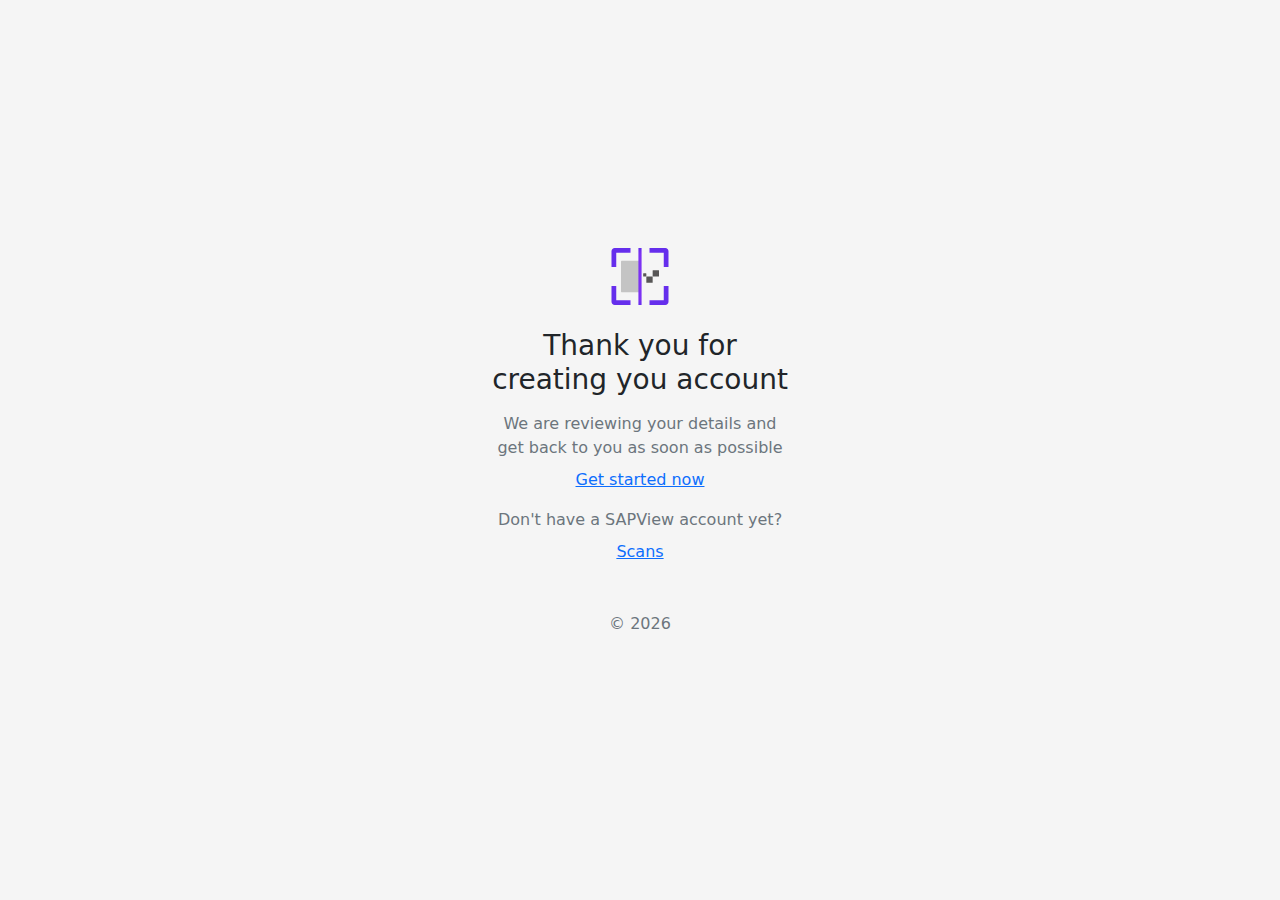
==== confirmation.html @ 93d593f6 "Update" ====
<!doctype html>
<html lang="en">
  <head>
    <meta charset="utf-8">
    <meta name="viewport" content="width=device-width, initial-scale=1">
    <meta name="description" content="">
    <meta name="author" content="Mark Otto, Jacob Thornton, and Bootstrap contributors">
    <meta name="generator" content="Hugo 0.88.1">
    <title>Signin Template · Bootstrap v5.1</title>

    <link rel="canonical" href="https://getbootstrap.com/docs/5.1/examples/sign-in/">

    

    <!-- Bootstrap core CSS -->
<link href="assets/dist/css/bootstrap.min.css" rel="stylesheet">

    <style>
      .bd-placeholder-img {
        font-size: 1.125rem;
        text-anchor: middle;
        -webkit-user-select: none;
        -moz-user-select: none;
        user-select: none;
      }

      @media (min-width: 768px) {
        .bd-placeholder-img-lg {
          font-size: 3.5rem;
        }
      }
    </style>

    
    <!-- Custom styles for this template -->
    <link href="signin.css" rel="stylesheet">
  </head>
  <body class="text-center">
    
<main class="form-signin">
  <form>
    <a href="index.html"><img class="mb-4" src="assets/brand/logo.svg" alt="" width="72" height="57"></a>
    <h1 class="h3 mb-3 fw-normal">Thank you for creating you account</h1>
    <p class="mt-3 mb-1 text-center fw-lighter text-muted">We are reviewing your details and get back to you as soon as possible</p>
    <p class="mt-2 mb-3">
      <a href="pricing.html" >Get started now</a>
    </p>


    <p class="mt-3 mb-1 text-center fw-lighter text-muted">Don't have a SAPView account yet?</p>
    <p class="mt-2 mb-3">
      <a href="gallery.html" >Scans</a>
    </p>

    <p class="mt-5 mb-3 text-muted">&copy; <script>document.write(/\d{4}/.exec(Date())[0])</script></p>
  </form>
</main>


    
  </body>
</html>
---- signin.css ----
html,
body {
  height: 100%;
}

body {
  display: flex;
  align-items: center;
  padding-top: 40px;
  padding-bottom: 40px;
  background-color: #f5f5f5;
}



.form-signin {
  width: 100%;
  max-width: 330px;
  padding: 15px;
  margin: auto;
}

.form-signin .checkbox {
  font-weight: 400;
}

.form-signin .form-floating:focus-within {
  z-index: 2;
}

.form-signin input[type="email"] {
  margin-bottom: -1px;
  border-bottom-right-radius: 0;
  border-bottom-left-radius: 0;
}

.form-signin input[type="password"] {
  margin-bottom: 10px;
  border-top-left-radius: 0;
  border-top-right-radius: 0;
}
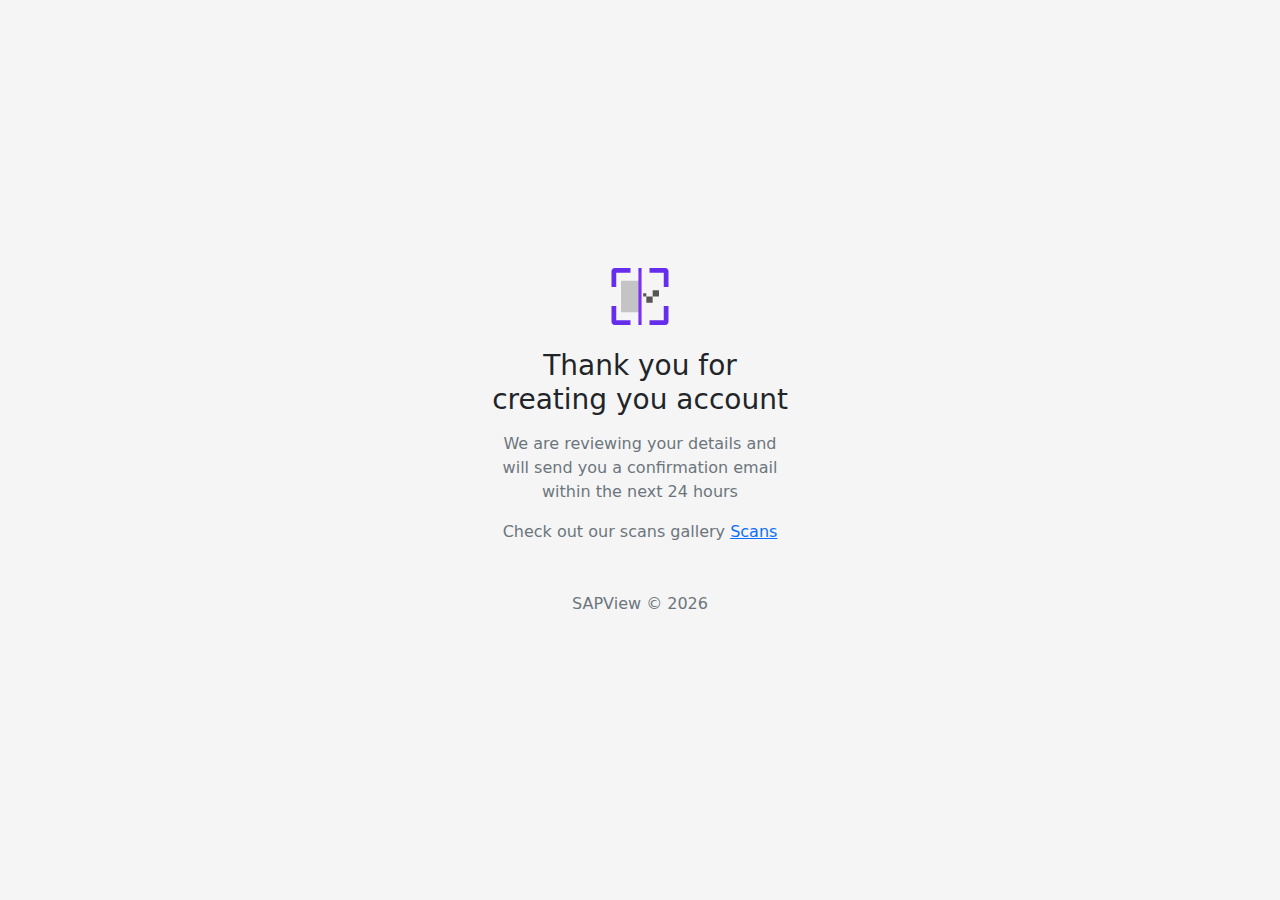
==== commit 48d282e0: "get started backend and cosmetics" ====
--- a/confirmation.html
+++ b/confirmation.html
@@ -13,7 +13,7 @@
     
 
     <!-- Bootstrap core CSS -->
-<link href="assets/dist/css/bootstrap.min.css" rel="stylesheet">
+<link href="css/bootstrap.min.css" rel="stylesheet">
 
     <style>
       .bd-placeholder-img {
@@ -33,7 +33,7 @@
 
     
     <!-- Custom styles for this template -->
-    <link href="signin.css" rel="stylesheet">
+    <link href="css/signin.css" rel="stylesheet">
   </head>
   <body class="text-center">
     
@@ -41,18 +41,17 @@
   <form>
     <a href="index.html"><img class="mb-4" src="assets/brand/logo.svg" alt="" width="72" height="57"></a>
     <h1 class="h3 mb-3 fw-normal">Thank you for creating you account</h1>
-    <p class="mt-3 mb-1 text-center fw-lighter text-muted">We are reviewing your details and get back to you as soon as possible</p>
-    <p class="mt-2 mb-3">
-      <a href="pricing.html" >Get started now</a>
+    <p class="mt-3 mb-1 text-center fw-lighter text-muted">We are reviewing your details and will send you a confirmation email within the next 24 hours</p>
+
+
+    <p class="mt-3 mb-1 text-center fw-lighter text-muted">Check out our scans gallery
+      <a href="gallery.html" >Scans</a>
     </p>
 
 
-    <p class="mt-3 mb-1 text-center fw-lighter text-muted">Don't have a SAPView account yet?</p>
-    <p class="mt-2 mb-3">
-      <a href="gallery.html" >Scans</a>
-    </p>
 
-    <p class="mt-5 mb-3 text-muted">&copy; <script>document.write(/\d{4}/.exec(Date())[0])</script></p>
+
+    <p class="mt-5 mb-3 text-muted">SAPView &copy; <script>document.write(/\d{4}/.exec(Date())[0])</script></p>
   </form>
 </main>
 
--- a/css/signin.css
+++ b/css/signin.css
@@ -0,0 +1,41 @@
+html,
+body {
+  height: 100%;
+}
+
+body {
+  display: flex;
+  align-items: center;
+  padding-top: 40px;
+  padding-bottom: 40px;
+  background-color: #f5f5f5;
+}
+
+
+
+.form-signin {
+  width: 100%;
+  max-width: 330px;
+  padding: 15px;
+  margin: auto;
+}
+
+.form-signin .checkbox {
+  font-weight: 400;
+}
+
+.form-signin .form-floating:focus-within {
+  z-index: 2;
+}
+
+.form-signin input[type="email"] {
+  margin-bottom: -1px;
+  border-bottom-right-radius: 0;
+  border-bottom-left-radius: 0;
+}
+
+.form-signin input[type="password"] {
+  margin-bottom: 10px;
+  border-top-left-radius: 0;
+  border-top-right-radius: 0;
+}
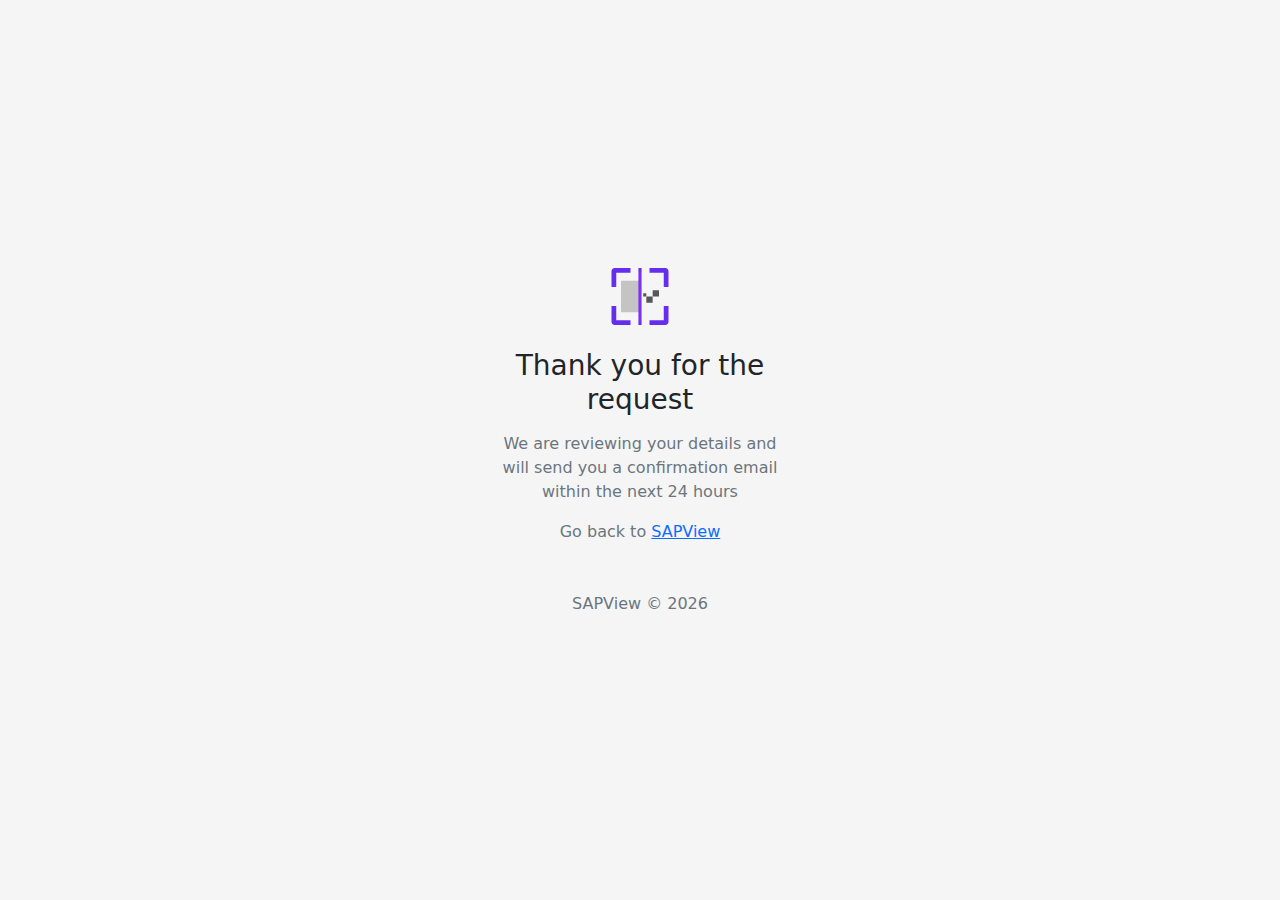
==== commit 9c5551ec: "contact page update" ====
--- a/confirmation.html
+++ b/confirmation.html
@@ -40,12 +40,12 @@
 <main class="form-signin">
   <form>
     <a href="index.html"><img class="mb-4" src="assets/brand/logo.svg" alt="" width="72" height="57"></a>
-    <h1 class="h3 mb-3 fw-normal">Thank you for creating you account</h1>
+    <h1 class="h3 mb-3 fw-normal">Thank you for the request</h1>
     <p class="mt-3 mb-1 text-center fw-lighter text-muted">We are reviewing your details and will send you a confirmation email within the next 24 hours</p>
 
 
-    <p class="mt-3 mb-1 text-center fw-lighter text-muted">Check out our scans gallery
-      <a href="gallery.html" >Scans</a>
+    <p class="mt-3 mb-1 text-center fw-lighter text-muted">Go back to
+      <a href="index.html" >SAPView</a>
     </p>
 
 
